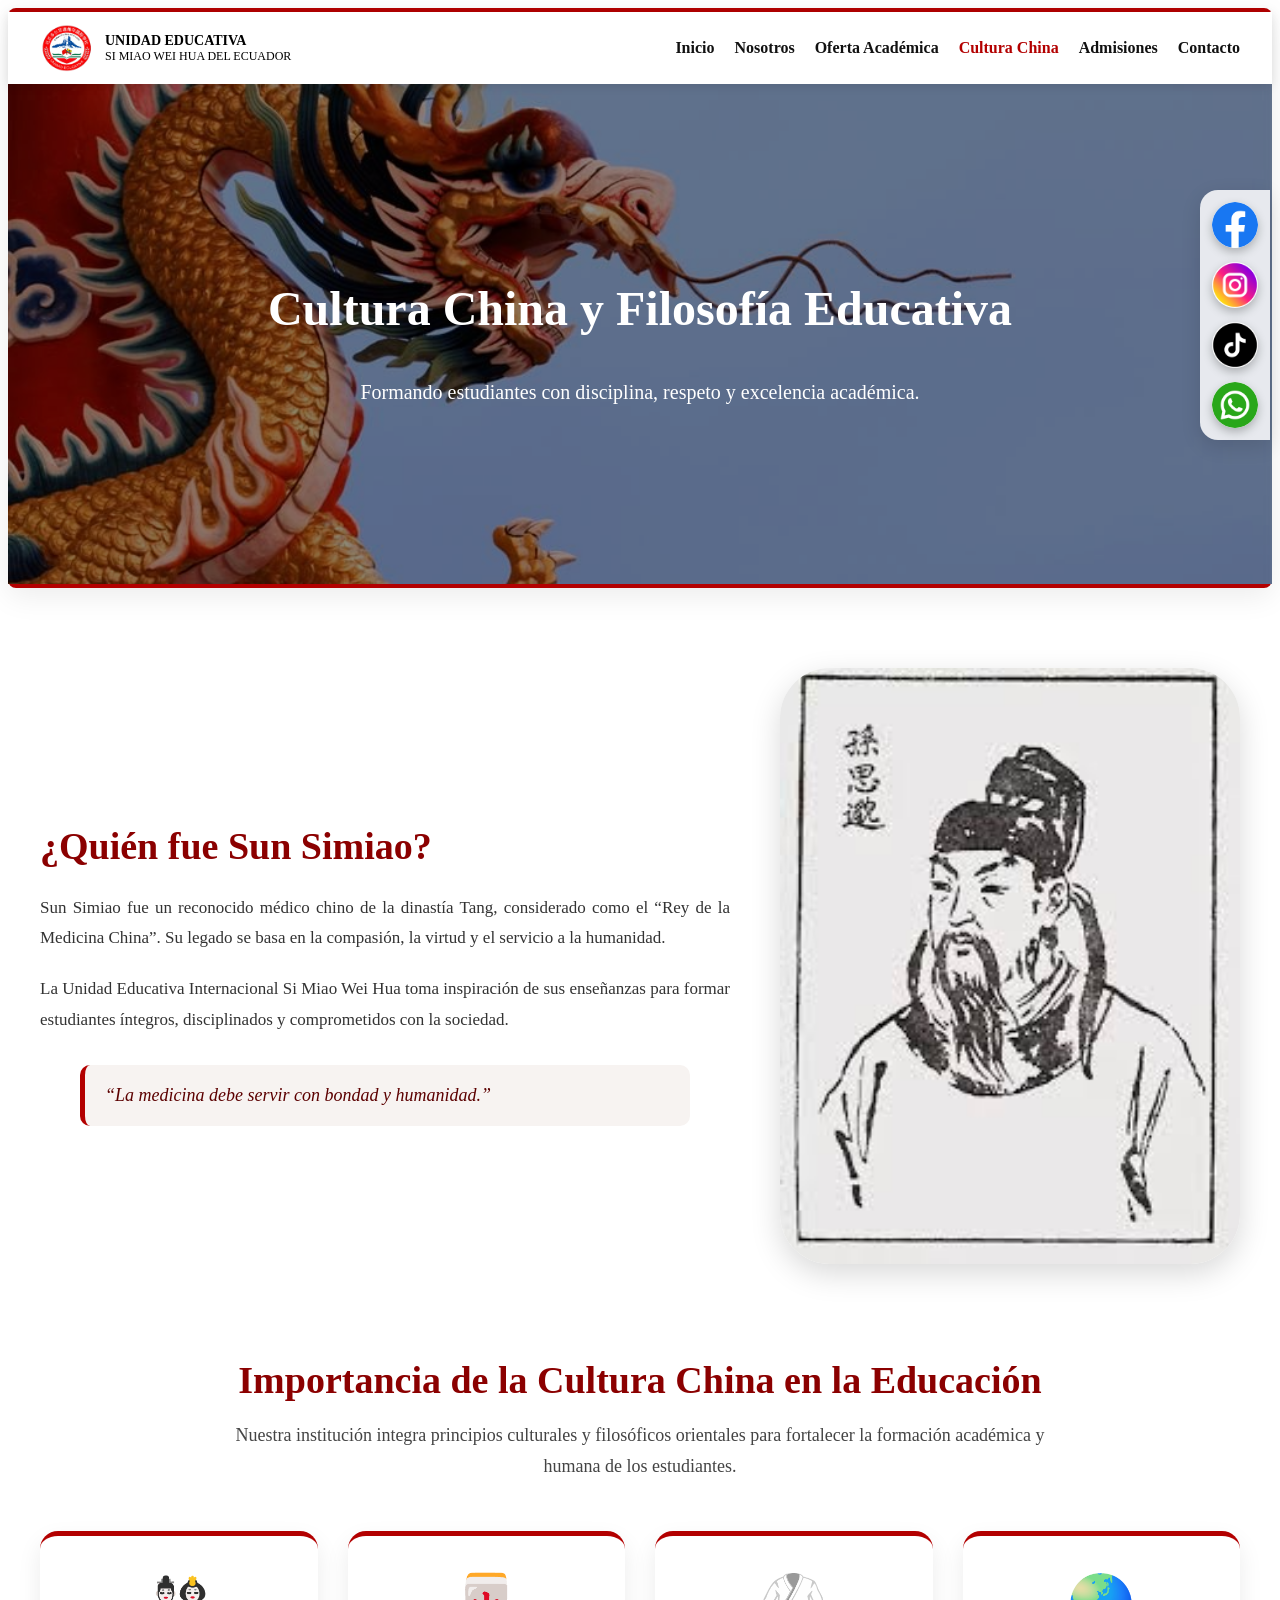
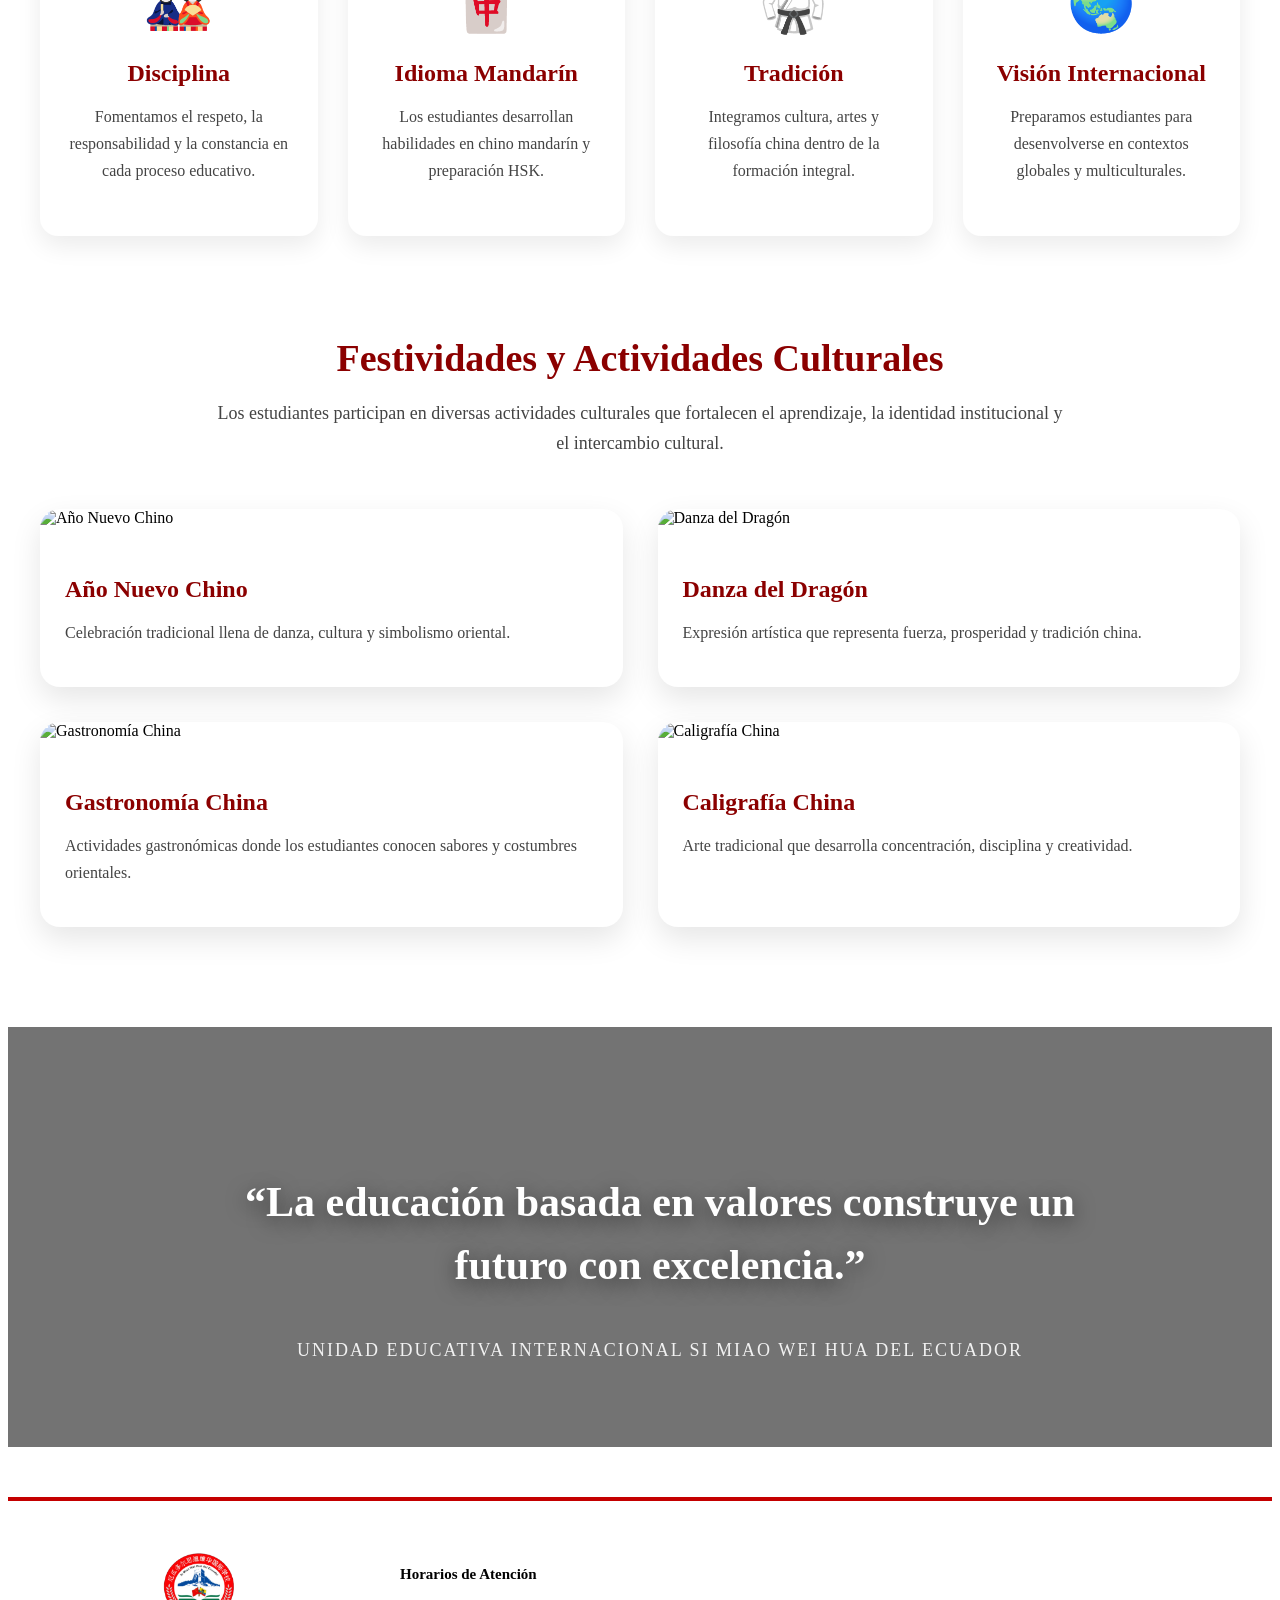
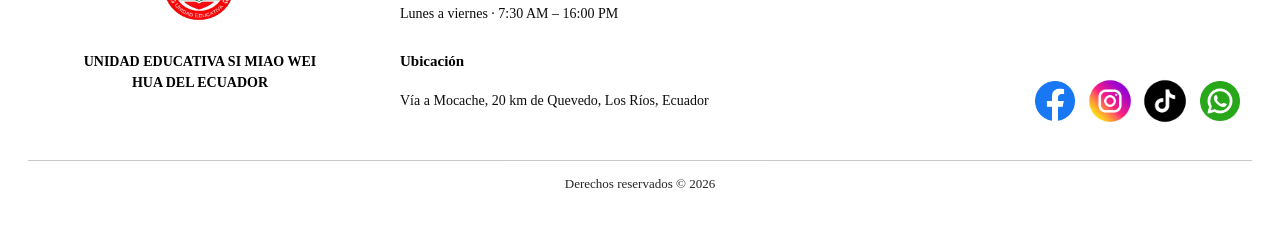
==== culturaChina.html @ 324d9cfc "Process" ====
<!DOCTYPE html>
<html lang="es">

<head>
    <meta charset="UTF-8">
    <meta name="viewport" content="width=device-width, initial-scale=1.0">

    <title>Cultura China | Si Miao Wei Hua</title>

    <!-- CSS -->
    <link rel="stylesheet" href="estilo.css">

    <!-- ICONO -->
    <link rel="icon" href="Imagen/logoSimiao.png" type="image/png">
</head>

<body class="cultura-page">

    <div class="marco-oferta">
 <!-- ================= HEADER ================= -->
    <header class="header">

        <div class="header-container">

            <!-- LOGO -->
            <div class="logotipo">

                <img src="Imagen/logoSimiao.png" alt="Logo">

                <div class="logotxt">
                    <h2>UNIDAD EDUCATIVA</h2>
                    <p>SI MIAO WEI HUA DEL ECUADOR</p>
                </div>

            </div>

            <!-- BOTÓN -->
            <button class="menu-toggle" onclick="toggleMenu()">☰</button>

            <!-- MENÚ -->
            <nav class="menu" id="menu">

                <ul>
                    <li><a href="index.html">Inicio</a></li>
                    <li><a href="nosotros.html">Nosotros</a></li>
                    <li><a href="OfertasAcademicas.html">Oferta Académica</a></li>
                    <li><a href="culturaChina.html" class="active">Cultura China</a></li>
                    <li><a href="Admision.html">Admisiones</a></li>
                    <li><a href="contacto.html">Contacto</a></li>
                </ul>

            </nav>

        </div>

    </header>
<!-- ───────── REDES SOCIALES ───────── -->
<div class="social">

    <a href="https://www.facebook.com/ue.simiaoweihua.1" target="_blank">
        <img src="Boceto/Logos/facebook1.png" alt="Facebook">
    </a>

    <a href="https://www.instagram.com/smwh.ecuador/" target="_blank">
        <img src="Boceto/Logos/instagram1.png" alt="Instagram">
    </a>

    <a href="https://www.tiktok.com/@smwh.ecuador" target="_blank">
        <img src="Boceto/Logos/tiktok1.png" alt="TikTok">
    </a>

   <a href="https://wa.me/593XXXXXXXXX"
           class="whatsapp"
            target="_blank">
            <img src="Boceto/Logos/whatsapp1.png">
        </a>

</div>
<!-- ───────── HERO CULTURA ───────── -->
<section class="hero-cultura">

    <img src="Imagen/culturaChina.jpeg" alt="Cultura China">

    <div class="hero-cultura-text">

        <h1>Cultura China y Filosofía Educativa</h1>

        <p>
            Formando estudiantes con disciplina,
            respeto y excelencia académica.
        </p>

    </div>

</section>
    </div>
    <!-- ───────── SUN SIMIAO ───────── -->
<section class="sun-simiao">

    <!-- TEXTO -->
    <div class="sun-text">

        <h2>¿Quién fue Sun Simiao?</h2>

        <p>
            Sun Simiao fue un reconocido médico chino de la dinastía Tang,
            considerado como el “Rey de la Medicina China”.
            Su legado se basa en la compasión, la virtud y el servicio a la humanidad.
        </p>

        <p>
            La Unidad Educativa Internacional Si Miao Wei Hua
            toma inspiración de sus enseñanzas para formar estudiantes
            íntegros, disciplinados y comprometidos con la sociedad.
        </p>

        <blockquote>
            “La medicina debe servir con bondad y humanidad.”
        </blockquote>

    </div>

    <!-- IMAGEN -->
    <div class="sun-image">
        <img src="Imagen/sin.jpg" alt="Sun Simiao">
    </div>

</section>
<!-- ───────── IMPORTANCIA CULTURAL ───────── -->
<section class="cultura-section">

    <!-- TÍTULO -->
    <div class="cultura-title">

        <h2>Importancia de la Cultura China en la Educación</h2>

        <p>
            Nuestra institución integra principios culturales y filosóficos
            orientales para fortalecer la formación académica y humana
            de los estudiantes.
        </p>

    </div>

    <!-- TARJETAS -->
    <div class="cultura-grid">

        <!-- TARJETA 1 -->
        <div class="cultura-card">

            <div class="icono">🎎</div>

            <h3>Disciplina</h3>

            <p>
                Fomentamos el respeto, la responsabilidad
                y la constancia en cada proceso educativo.
            </p>

        </div>

        <!-- TARJETA 2 -->
        <div class="cultura-card">

            <div class="icono">🀄</div>

            <h3>Idioma Mandarín</h3>

            <p>
                Los estudiantes desarrollan habilidades
                en chino mandarín y preparación HSK.
            </p>

        </div>

        <!-- TARJETA 3 -->
        <div class="cultura-card">

            <div class="icono">🥋</div>

            <h3>Tradición</h3>

            <p>
                Integramos cultura, artes y filosofía china
                dentro de la formación integral.
            </p>

        </div>

        <!-- TARJETA 4 -->
        <div class="cultura-card">

            <div class="icono">🌏</div>

            <h3>Visión Internacional</h3>

            <p>
                Preparamos estudiantes para desenvolverse
                en contextos globales y multiculturales.
            </p>

        </div>

    </div>

</section>

<!-- ───────── FESTIVIDADES CHINAS ───────── -->
<section class="festividades">

    <!-- TÍTULO -->
    <div class="fest-title">

        <h2>Festividades y Actividades Culturales</h2>

        <p>
            Los estudiantes participan en diversas actividades
            culturales que fortalecen el aprendizaje, la identidad
            institucional y el intercambio cultural.
        </p>

    </div>

    <!-- GRID -->
    <div class="fest-grid">

        <!-- TARJETA 1 -->
        <div class="fest-card">

            <img src="Imagen/añoNuevo.jpg" alt="Año Nuevo Chino">

            <div class="fest-info">
                <h3>Año Nuevo Chino</h3>

                <p>
                    Celebración tradicional llena de danza,
                    cultura y simbolismo oriental.
                </p>
            </div>

        </div>

        <!-- TARJETA 2 -->
        <div class="fest-card">

            <img src="Imagen/danzaDragon.jpg" alt="Danza del Dragón">

            <div class="fest-info">
                <h3>Danza del Dragón</h3>

                <p>
                    Expresión artística que representa fuerza,
                    prosperidad y tradición china.
                </p>
            </div>

        </div>

        <!-- TARJETA 3 -->
        <div class="fest-card">

            <img src="Imagen/gastronomiaChina.jpg" alt="Gastronomía China">

            <div class="fest-info">
                <h3>Gastronomía China</h3>

                <p>
                    Actividades gastronómicas donde los estudiantes
                    conocen sabores y costumbres orientales.
                </p>
            </div>

        </div>

        <!-- TARJETA 4 -->
        <div class="fest-card">

            <img src="Imagen/caligrafia.jpg" alt="Caligrafía China">

            <div class="fest-info">
                <h3>Caligrafía China</h3>

                <p>
                    Arte tradicional que desarrolla concentración,
                    disciplina y creatividad.
                </p>
            </div>

        </div>

    </div>

</section>
<!-- ───────── FRASE FINAL ───────── -->
<section class="frase-final">

    <div class="frase-overlay">

        <h2>
            “La educación basada en valores construye un futuro con excelencia.”
        </h2>

        <p>
            Unidad Educativa Internacional Si Miao Wei Hua del Ecuador
        </p>

    </div>

</section>
<script src="js_main.js"></script>

</body>

 <!-- ────────────── FOOTER ────────────── -->
    <footer class="footer">

        <div class="footer-container">

            <div class="footer-logo">
                <img src="Imagen/logoSimiao.png" alt="Logo">
                <p>UNIDAD EDUCATIVA SI MIAO WEI HUA DEL ECUADOR</p>
            </div>

            <div class="footer-info">
                <h4>Horarios de Atención</h4>
                <p>Lunes a viernes · 7:30 AM – 16:00 PM</p>

                <h4>Ubicación</h4>
                <p>Vía a Mocache, 20 km de Quevedo, Los Ríos, Ecuador</p>
            </div>

            <div class="footer-social">
                <a href="https://www.facebook.com/ue.simiaoweihua.1"><img src="Boceto/Logos/facebook1.png"></a>
                <a href="https://www.instagram.com/smwh.ecuador/"><img src="Boceto/Logos/instagram1.png"></a>
                <a href="https://www.tiktok.com/@smwh.ecuador"><img src="Boceto/Logos/tiktok1.png"></a>
                <a href="https://www.facebook.com/ue.simiaoweihua.1"><img src="Boceto/Logos/whatsapp1.png"></a>
           
            </div>

        </div>

        <p class="copy">Derechos reservados © 2026</p>
    </footer>
</html>
---- estilo.css ----
html{
    scroll-behavior: smooth;
}
/* ─────────────────────────────────────────────── PAGINA GENERAL ─────────────────────────────────────────────── */
/* ───────── MARCO GENERAL DE CONTENIDO ───────── */
.marco-oferta {
    max-width: 1280px;
    margin: auto;
    background: #ffffff;
 border-radius: 8px 8px 8px 8px;
    border-top: 4px solid #b30000;
    border-bottom: 4px solid #b30000;

    box-shadow: 0 8px 30px rgba(0,0,0,0.08);
}
@media (max-width: 768px) {
    .marco-oferta {
        max-width: 100%;
        border-radius: 0;
    }
}

/* ───────────────────────── HEADER GENERAL ───────────────────────── */

.header {
  width: 100%;
  background: #ffffff;
  position: sticky;
  top: 0;
  z-index: 1000;
  box-shadow: 0 2px 10px rgba(0,0,0,0.1);
}

.header-container {
  max-width: 1200px;
  margin: auto;
  padding: 12px 20px;

  display: flex;
  align-items: center;
  justify-content: space-between;
}

/* ───────── LOGO ───────── */

.logotipo {
  display: flex;
  align-items: center;
  gap: 10px;
}

.logotipo img {
  width: 55px;
}

.logotxt h2 {
  font-size: 14px;
  margin: 0;
}

.logotxt p {
  font-size: 12px;
  margin: 0;
}

/* ───────── MENÚ DESKTOP ───────── */

.menu ul {
  display: flex;
  gap: 20px;
  list-style: none;
  margin: 0;
  padding: 0;
}

.menu a {
  text-decoration: none;
  color: #111;
  font-weight: 600;
}

.menu a:hover {
  color: #890808;
}

.menu a.active {
  color: #b30000;
}

/* ───────── BOTÓN HAMBURGUESA ───────── */

.menu-toggle {
  display: none;
  font-size: 26px;
  background: none;
  border: none;
  cursor: pointer;
}

/* ───────────────────────── RESPONSIVE HEADER ───────────────────────── */

@media (max-width: 768px) {

  /* Mostrar botón hamburguesa */
  .menu-toggle {
    display: block;
  }

  /* Ocultar menú horizontal */
  .menu {
    position: absolute;
    top: 100%;
    right: 20px;
    background: white;
    width: 220px;
    border-radius: 12px;
    box-shadow: 0 10px 25px rgba(0,0,0,0.15);
    display: none;
    z-index: 2000;
  }

  /* Menú desplegado */
  .menu.active {
    display: block;
  }

  /* Mantener el header como referencia para el menú */
  .header-container {
    position: relative;
  }

  .menu ul {
    flex-direction: column;
  }

  .menu li {
    border-bottom: 1px solid #eee;
  }

  .menu li:last-child {
    border-bottom: none;
  }

  .menu a {
    padding: 14px;
    display: block;
  }

  /* Logo no se sale */
  .logotipo {
    max-width: 80%;
  }
}
/* ───────────────────────────────────────────────
   ICONOS FLOTANTES (REDES SOCIALES)
─────────────────────────────────────────────── */

/* CONTENEDOR PRINCIPAL */
.social {
    position: fixed;
    right: 10px;
    top: 35%;
    transform: translateY(-50%);
    z-index: 999;

    display: flex;
    flex-direction: column;
    gap: 14px;

    padding: 12px;
    background: rgba(255, 255, 255, 0.85);
    border-radius: 18px 0 0 18px;

    box-shadow: 0 6px 20px rgba(0, 0, 0, 0.12);
}

/* BOTÓN CIRCULAR */
.social a {
    width: 46px;
    height: 46px;

    display: flex;
    align-items: center;
    justify-content: center;

    background: #ffffff;
    border-radius: 50%;
    box-shadow: 0 4px 10px rgba(0, 0, 0, 0.25);
}

/* ICONO (IMAGEN) */
.social a img {
    width: 100%;
    height: 100%;
    object-fit: cover;          /* Rellena completamente el círculo */
    border-radius: 50%;
    transition: transform 0.35s ease, filter 0.25s ease;
}

/* EFECTO HOVER (FLOTACIÓN + LUZ) */
.social a:hover img {
    transform: translateY(-5px) scale(1.12);
    filter: brightness(1.12);
}

/* AJUSTE VISUAL PARA ICONOS CON PNG TRANSPARENTE */
.social a:nth-child(2) img, /* Instagram */
.social a:nth-child(3) img  /* TikTok */ {
    scale: 1.08;
}

/* ─────────── RESPONSIVE ─────────── */
@media (max-width: 768px) {

    .social {
        top: auto;
        bottom: 20px;
        right: 5px;
        padding: 10px;
    }

    /* Reducimos el tamaño DEL BOTÓN (no del img) */
    .social a {
        width: 36px;
        height: 36px;
    }
}


/* ───────────────────────── HERO / PORTADA ───────────────────────── */

.hero {
  position: relative;
  width: 100%;
  max-width: 1200px;
  margin: 0 auto;
  border-radius: 16px;
  overflow: hidden;
}

.hero-img {
  width: 100%;
  height: 520px;
  object-fit: cover;
  display: block;
}

/* Capa oscura para mejorar lectura */
.hero::after {
  content: "";
  position: absolute;
  inset: 0;
  background: rgba(0, 0, 0, 0.45);
}

/* Texto encima */
.hero-text {
  position: absolute;
  inset: 0;
  z-index: 2;

  display: flex;
  flex-direction: column;
  justify-content: center;
  align-items: center;
  text-align: center;

  color: white;
  padding: 20px;
}

.hero-text h1 {
  font-size: 40px;
  font-weight: 700;
  max-width: 800px;
  text-shadow: 0 3px 8px rgba(0,0,0,.6);
}

/* Botones */
.hero-buttons {
  margin-top: 30px;
  display: flex;
  gap: 25px;
}

.btn {
  padding: 14px 32px;
  border-radius: 10px;
  font-weight: 700;
  text-decoration: none;
  color: white;
  transition: transform .2s ease, filter .2s ease;
}

.btn.rojo {
  background: #b30000;
}

.btn.amarillo {
  background: #ffb800;
  color: #111;
}

.btn:hover {
  transform: scale(1.06);
  filter: brightness(1.1);
}

/* ───────── HERO RESPONSIVE ───────── */

@media (max-width: 768px) {

  .hero-img {
    height: 380px;
  }

  .hero-text h1 {
    font-size: 26px;
  }

  .hero-buttons {
    flex-direction: column;
    gap: 15px;
  }
}
/* ───────────────────────── SECCIÓN PERFIL / PRESENTACIÓN ───────────────────────── */

.container {
  max-width: 1200px;
  margin: 60px auto;
  padding: 30px;

  display: grid;
  grid-template-columns: 1.2fr 0.8fr;
  gap: 50px;
  align-items: center;

  background: #ffffff;
  border-radius: 16px;
  box-shadow: 0 8px 24px rgba(0,0,0,0.06);
}

/* TEXTO */
.container .text h2 {
  font-size: 32px;
  font-weight: 700;
  margin-bottom: 18px;
  color: #111;
}

.container .text p {
  font-size: 17px;
  line-height: 1.7;
  color: #333;
  text-align: justify;
}

/* IMAGEN */
.img-circle {
  width: 100%;
  max-width: 280px;
  margin: auto;
  border-radius: 16px;
  object-fit: cover;
  box-shadow: 0 6px 18px rgba(0,0,0,0.15);
}

/* ───────── RESPONSIVE ───────── */
@media (max-width: 768px) {

  .container {
    grid-template-columns: 1fr;
    text-align: center;
  }

  .container .text p {
    text-align: left;
  }

  .img-circle {
    margin-top: 25px;
  }
}
/* ───────────────────────── SECCIÓN CERTIFICADOS ───────────────────────── */

.Certificados {
  max-width: 1200px;
  margin: 80px auto;
  padding: 0 30px;
}

.Certificados h2 {
  font-size: 32px;
  font-weight: 700;
  margin-bottom: 50px;
  text-align: center;
  color: #111;
}

/* GRID */
.cert-grid {
  display: grid;
  grid-template-columns: repeat(3, 1fr);
  gap: 40px;
}

/* TARJETAS */
.card {
  background: #ffffff;
  padding: 35px 25px;
  border-radius: 16px;
  text-align: center;

  box-shadow: 0 10px 30px rgba(0,0,0,0.08);
  transition: transform 0.3s ease, box-shadow 0.3s ease;
}

.card:hover {
  transform: translateY(-8px);
  box-shadow: 0 18px 40px rgba(0,0,0,0.15);
}

/* ICONO */
.card img {
  width: 75px;
  margin-bottom: 20px;
}

/* TEXTO */
.card p {
  font-size: 16px;
  font-weight: 600;
  color: #333;
}

/* ───────── RESPONSIVE ───────── */

@media (max-width: 900px) {
  .cert-grid {
    grid-template-columns: repeat(2, 1fr);
  }
}

@media (max-width: 520px) {
  .cert-grid {
    grid-template-columns: 1fr;
  }
}
/* ────────────── OFERTAS ACADÉMICAS (CARRUSEL) ────────────── */

/* CONTENEDOR GENERAL */
.containerO {
  max-width: 1200px;
  margin: 60px auto;
  text-align: center;
  overflow: hidden;
}

/* VENTANA DEL CARRUSEL */
.carousel-container {
  overflow: hidden;
  position: relative;
}

/* PISTA */
.ofertas {
  display: flex;
  gap: 30px;
  transition: transform 0.6s ease;
  will-change: transform;
}

/* TARJETAS */
.oferta-card {
  min-width: 280px;
  background: white;
  border-radius: 15px;
  overflow: hidden;
  box-shadow: 0 6px 15px rgba(0,0,0,.15);
  transform: scale(0.85);
  opacity: 0.5;
  transition: all 0.5s ease;
  cursor: pointer;
}

/* TARJETA ACTIVA (CENTRO) */
.oferta-card.active {
  transform: scale(1);
  opacity: 1;
}

/* IMAGEN */
.oferta-card img {
  width: 100%;
  height: 200px;
  object-fit: cover;
}

/* TEXTO */
.oferta-card h3 {
  padding: 15px;
  font-size: 18px;
}

/* DOTS */
.dots {
  margin-top: 20px;
}

.dots span {
  display: inline-block;
  width: 10px;
  height: 10px;
  margin: 0 6px;
  background: #ccc;
  border-radius: 50%;
  cursor: pointer;
}

.dots span.active {
  background: #8B0000;
}

/* SWIPE */
.ofertas {
  touch-action: pan-y;
  cursor: grab;
}
/* ───────── RESPONSIVE ───────── */
@media (max-width: 768px) {
  .oferta-card {
    min-width: 80%;
  }
}

/* ───────────────────────────────────────────────
   SECCIÓN: CULTURA CHINA
─────────────────────────────────────────────── */

.texto-imagen {
  align-items: center;
}

/* Título */
.texto-imagen .text h2 {
  font-size: 30px;
  font-weight: 700;
  margin-bottom: 15px;
}

/* Texto */
.texto-imagen .text p {
  font-size: 17px;
  line-height: 1.6;
  color: #333;
}

/* Imagen */
.img-square {
  width: 420px;
  max-width: 100%;
  border-radius: 12px;
  object-fit: cover;
  box-shadow: 0 6px 16px rgba(0,0,0,0.15);
}

/* ───────────────────────────────────────────────
   FOOTER
─────────────────────────────────────────────── */
.footer {
  background: #d3d1d1;
  color: #000;
  padding: 50px 20px 20px;
  margin-top: 60px;
}

/* CONTENEDOR PRINCIPAL */
.footer-container {
  max-width: 1200px;
  margin: auto;

  display: grid;
  grid-template-columns: 1fr 1.5fr 1fr;
  gap: 40px;
  align-items: stretch;
}

/* ─────────── LOGO + NOMBRE ─────────── */
.footer-logo {
  display: flex;
  flex-direction: column;
  align-items: center;
  text-align: center;
}

.footer-logo img {
  width: 80px;
  max-width: 100%;
  margin-bottom: 15px;
}

.footer-logo p {
  font-size: 14px;
  line-height: 1.5;
  font-weight: 600;
  max-width: 260px;
}

/* ─────────── INFO ─────────── */
.footer-info {
  display: flex;
  flex-direction: column;
  justify-content: center;
}

.footer-info h4 {
  font-size: 15px;
  margin-bottom: 6px;
  margin-top: 15px;
  font-weight: 600;
}

.footer-info p {
  font-size: 14px;
  line-height: 1.5;
  opacity: 0.95;
}

/* ─────────── REDES SOCIALES ─────────── */
/* CONTENEDOR */
.footer-social {
  display: flex;
  justify-content: flex-end;
  align-items: flex-end;
  gap: 15px;
}

/* ICONOS BASE */
.footer-social img {
  width: 40px;
  height: 40px;
  object-fit: contain;
  cursor: pointer;
  transition: transform 0.3s ease;
}

/* AJUSTE VISUAL SOLO PARA ICONOS PEQUEÑOS */
.footer-social a:nth-child(2) img,
.footer-social a:nth-child(3) img {
  scale: 1.18;
}

/* Hover */

.footer-social img:hover {
  transform: scale(1.28);
}

/* ─────────── COPYRIGHT ─────────── */
.copy {
  text-align: center;
  margin-top: 35px;
  font-size: 13px;
  opacity: 0.85;
  border-top: 1px solid #00000040;
  padding-top: 15px;
}

/* ─────────── RESPONSIVE ─────────── */
@media (max-width: 768px) {

  .footer-container {
    grid-template-columns: 1fr;
    text-align: center;
    gap: 30px;
  }

  .footer-info {
    align-items: center;
  }

  .footer-social {
    justify-content: center;
    align-items: center;
    margin-top: 10px;
  }

  .footer-logo p {
    max-width: 100%;
  }
}
/* ─────────────────────────────────────────────────────────────────────────────────── 
   PÁGINA NOSOTROS – TÍTULO PRINCIPAL
───────────────────────────────────────────────────────────────────────────────────  */
body.nosotros .titulo {
  text-align: center;
  padding: 40px 20px 25px;
  
}

body.nosotros .titulo h1 {
  font-size: 36px;
  font-weight: 700;
  color: #000000;
  margin-bottom: 10px;
}

body.nosotros .titulo p {
  font-size: 16px;
  color: #6b7280;
}

/* ───────────────────────────────────────────────
   SECCIÓN ¿QUIÉNES SOMOS?
─────────────────────────────────────────────── */
.infoconocenos {
  max-width: 1100px;
  margin: 0 auto 60px;
  padding: 0 20px;
  margin-bottom: 35px;

}

.section-conoce {
  background: #f9fafb;
  border-left: 5px solid #b91c1c;
  padding: 30px;
  border-radius: 8px;
}

.section-conoce h2 {
  margin-bottom: 15px;
  color: #b91c1c;
}

.section-conoce p {
  color: #000000;
  line-height: 1.7;
}
/* ───────────────────────────────────────────────
   HISTORIA DEL COLEGIO
─────────────────────────────────────────────── */
.historia {
  max-width: 1100px;
  margin: 0 auto 70px;
  padding: 0 20px;
}

.historia-container {
  background: #ffffff;
  border-left: 5px solid #b91c1c;
  padding: 35px;
  border-radius: 10px;
}

.historia-container h2 {
  color: #b91c1c;
  margin-bottom: 20px;
  font-size: 26px;
}

.historia-container p {
  color: #000000;
  line-height: 1.7;
  margin-bottom: 15px;
}

/* ───────────────────────────────────────────────
   PERFIL / MENSAJE (REUTILIZA .container)
─────────────────────────────────────────────── */
/* .container ya existe en index y está bien */
/* Solo afinamos detalles visuales */

body.nosotros .container {
  margin-bottom: 40px;
}

body.nosotros .container .text h2 {
  color: #000000;
  margin-bottom: 15px;
}

body.nosotros .container .text p {
  color: #000000;
  line-height: 1.7;
}

/* Imagen circular */
body.nosotros .img-circle {
  width: 100%;
  max-width: 280px;
  border-radius: 50%;
  border: 4px solid #b91c1c;
  justify-self: center;
}

/* ───────────────────────────────────────────────
   MISIÓN Y VISIÓN
─────────────────────────────────────────────── */
.present-conoc {
  max-width: 1100px;
  margin: 0 auto 70px;
  margin-bottom: 40px;
  padding: 0 20px;

  display: grid;
  grid-template-columns: 1fr 1fr;
  gap: 40px;
  align-items: center;
}

/* Imagen */
.img-col img {
  width: 100%;
  border-radius: 12px;
}

/* Contenedor textos */
.section-valores {
  display: grid;
  gap: 25px;
}

/* Tarjetas */
.mision-vision {
  background: #ffffff;
  border: 1px solid #e5e7eb;
  padding: 25px;
  border-radius: 10px;
}

.mision-vision h2 {
  color: #b91c1c;
  margin-bottom: 10px;
}

.mision-vision p {
  color: #000000;
  line-height: 1.6;
}
/* ───────────────────────────────────────────────
   VALORES INSTITUCIONALES
─────────────────────────────────────────────── */
.valores {
  background: #f9fafb;
  padding: 50px 20px;

}

.valores-container {
  max-width: 1100px;
  margin: 0 auto;
}

.valores-titulo {
  text-align: center;
  margin-bottom: 30px;
   
}

.valores-titulo h2 {
  font-size: 30px;
  color: #000000;
  margin-bottom: 10px;
}

.valores-titulo p {
  color: #6b7280;
  font-size: 16px;
}

/* Grid de valores */
.valores-grid {
  display: grid;
  grid-template-columns: repeat(4, 1fr);
  gap: 25px;
}

/* Tarjeta */
.valor-card {
  background: #ffffff;
  border: 1px solid #e5e7eb;
  padding: 30px 25px;
  border-radius: 12px;
  text-align: center;
  transition: transform 0.3s ease, box-shadow 0.3s ease;
}

.valor-card h3 {
  color: #b91c1c;
  margin-bottom: 12px;
  font-size: 20px;
}

.valor-card p {
  color: #000000;
  line-height: 1.6;
  font-size: 15px;
}

/* Hover sutil */
.valor-card:hover {
  transform: translateY(-6px);
  box-shadow: 0 10px 20px rgba(0,0,0,0.08);
}
/* ───────────────────────────────────────────────
   GALERÍA DE INSTALACIONES
─────────────────────────────────────────────── */
.galeria {
  background: #ffffff;
  padding: 50px 20px;
}


.galeria-container {
  max-width: 1100px;
  margin: 0 auto;
}

.galeria-titulo {
  text-align: center;
  margin-bottom: 45px;
}

.galeria-titulo h2 {
  font-size: 30px;
  color: #000000;
  margin-bottom: 10px;
}

.galeria-titulo p {
  color: #6b7280;
  font-size: 16px;
}

/* Grid de imágenes */
.galeria-grid {
  display: grid;
  grid-template-columns: repeat(3, 1fr);
  gap: 20px;
}

/* Imagen */
.galeria-item {
  overflow: hidden;
  border-radius: 14px;
}

.galeria-item img {
  width: 100%;
  height: 100%;
  object-fit: cover;
  transition: transform 0.4s ease;
}

/* Hover elegante */
.galeria-item:hover img {
  transform: scale(1.08);
}
/* ───────── AJUSTE GLOBAL DE ESPACIADO ENTRE SECCIONES ───────── */







.valores-titulo,
.galeria-titulo {
  margin-bottom: 30px;
}


/* ───────────────────────────────────────────────
   RESPONSIVE – NOSOTROS
─────────────────────────────────────────────── */
@media (max-width: 768px) {

  .valores-grid {
    grid-template-columns: 1fr 1fr;
  }

}

@media (max-width: 480px) {

  .valores-grid {
    grid-template-columns: 1fr;
  }

  .valores-titulo h2 {
    font-size: 24px;
  }

}

@media (max-width: 768px) {

  body.nosotros .titulo h1 {
    font-size: 28px;
  }

  .present-conoc {
    grid-template-columns: 1fr;
    text-align: center;
  }

  .section-valores {
    text-align: left;
  }

  body.nosotros .img-circle {
    margin-top: 25px;
  }
  .historia-container {
  padding: 25px;
}

.historia-container h2 {
  font-size: 22px;
}

}
@media (max-width: 768px) {

  .galeria-grid {
    grid-template-columns: 1fr 1fr;
  }

}

@media (max-width: 480px) {

  .galeria-grid {
    grid-template-columns: 1fr;
  }

  .galeria-titulo h2 {
    font-size: 24px;
  }

}

/* ───────────────────────────────────────────────
   PÁGINA OFERTAS ACADÉMICAS
─────────────────────────────────────────────── */

/* Fondo general */
body.pagina-ofertas {
  background: #f7f3f1;
}

/* CONTENEDOR PRINCIPAL */
.container2 {
  max-width: 1200px;
  margin: auto;
  padding: 10px 10px 50px;
}

/* ENCABEZADO */

.page-header {
  text-align: center;
  margin-bottom: 20px;
}
.page-header h1 {
  font-size: 42px;
  color: #b10a0a;
  margin-bottom: 12px;
}

.page-header p {
  max-width: 700px;
  margin: auto;
  font-size: 17px;
  color: #555;
  line-height: 1.6;
}

/* SECCIONES */

.oferta-seccion {
  margin-bottom: 35px;
}

.oferta-seccion h2 {
  text-align: center;
  font-size: 34px;
  margin-bottom: 18px;
  color: #111;
}
/* ─────────────────────────
   SLIDER NIVELES EDUCATIVOS
───────────────────────── */

.slider-niveles {
  position: relative;
  width: 100%;
  height: 420px;
  border-radius: 22px;
  overflow: hidden;
  box-shadow: 0 12px 30px rgba(0,0,0,0.12);
}

.slider-imagen {
  width: 100%;
  height: 100%;
  position: relative;
}

.slider-imagen img {
  width: 100%;
  height: 100%;
  object-fit: cover;
  object-position: center top;
}

.slider-texto {
  position: absolute;
  bottom: 30px;
  left: 30px;

  background: rgba(0,0,0,.55);
  color: #fff;

  padding: 18px 26px;
  border-radius: 14px;
}

.slider-texto h3 {
  font-size: 28px;
  margin: 0;
}

/* BOTONES */
.slider-btn {
  position: absolute;
  top: 50%;
  transform: translateY(-50%);

  width: 55px;
  height: 55px;

  border: none;
  border-radius: 50%;

  background: rgba(255,255,255,.9);
  color: #8B0000;

  font-size: 28px;
  cursor: pointer;

  z-index: 10;
  transition: 0.3s ease;
}

.slider-btn:hover {
  background: #8B0000;
  color: white;
}

.slider-btn.left {
  left: 20px;
}

.slider-btn.right {
  right: 20px;
}

/* ─────────────────────────
   GRID DE TARJETAS
───────────────────────── */

.info-grid {
  display: grid;
  grid-template-columns: repeat(auto-fit, minmax(240px, 1fr));
  gap: 25px;

  max-width: 1000px;
  margin: auto;
}

/* TARJETAS */
.info-card {
  background: #ffffff;

  padding: 22px 24px;

  border-left: 5px solid #8B0000;
  border-radius: 14px;

  box-shadow: 0 10px 25px rgba(0,0,0,.08);

  transition: transform .3s ease,
              box-shadow .3s ease;

  font-size: 17px;
  font-weight: 600;
  color: #8B0000;

  display: flex;
  align-items: center;
  gap: 14px;
}

.info-card:hover {
  transform: translateY(-6px);
  box-shadow: 0 16px 35px rgba(0,0,0,.12);
}

/* ICONOS */
.info-card span {
  font-size: 30px;
}

/* TEXTO PEQUEÑO */
.info-card small {
  display: block;
  margin-top: 5px;

  font-size: 13px;
  color: #555;
  font-weight: 500;
}

/* ─────────────────────────
   OPORTUNIDADES INTERNACIONALES
───────────────────────── */

.internacional {
  background: #faf7f6;

  padding: 60px 35px;

  border-top: 5px solid #8B0000;
  border-bottom: 5px solid #8B0000;

  border-radius: 24px;
}

.internacional h2 {
  color: #8B0000;
}

/* GRID */
.internacional-grid {
  display: grid;
  grid-template-columns: repeat(auto-fit, minmax(320px, 1fr));
  gap: 30px;
}

/* TARJETAS */
.internacional-card {
  background: white;

  padding: 35px;

  border-radius: 18px;

  box-shadow: 0 14px 30px rgba(0,0,0,.10);

  border-left: 5px solid #8B0000;

  transition: transform .3s ease;
}

.internacional-card:hover {
  transform: translateY(-6px);
}

.internacional-card h3 {
  color: #8B0000;
  margin-bottom: 15px;
  font-size: 22px;
}

.internacional-card p {
  color: #333;
  line-height: 1.7;
}

/* ─────────────────────────
   HORARIOS
───────────────────────── */

.horarios-seccion {
  margin-top: 80px;
}

.horarios-card {
  max-width: 850px;
  margin: auto;

  background: white;

  border-radius: 20px;
  overflow: hidden;

  box-shadow: 0 16px 35px rgba(0,0,0,.12);
}

/* HEADER */
.horarios-header {
  background: linear-gradient(90deg, #8B0000, #b31212);

  color: white;

  padding: 25px 35px;

  display: flex;
  align-items: center;
  gap: 15px;
}

.horarios-header .icono {
  font-size: 28px;
}

.horarios-header h3 {
  margin: 0;
  font-size: 24px;
}

/* CONTENIDO */
.horarios-content {
  padding: 35px;
}

/* FILA */
.horarios-content .fila {
  display: flex;
  justify-content: space-between;
  gap: 20px;

  padding-bottom: 20px;
  margin-bottom: 25px;

  border-bottom: 1px solid #e5e5e5;
}

/* BLOQUES */
.bloque {
  margin-bottom: 24px;
}

.bloque h4 {
  color: #8B0000;
  margin-bottom: 10px;
}

.bloque p {
  margin: 5px 0;
  color: #333;
}

/* NOTA */
.nota {
  margin-top: 25px;

  background: #f7f3f1;

  border-left: 4px solid #8B0000;

  padding: 18px 20px;

  border-radius: 10px;

  color: #5a0000;
  line-height: 1.6;
}

/* ─────────────────────────
   RESPONSIVE
───────────────────────── */

@media (max-width: 768px) {

  .page-header h1 {
    font-size: 32px;
  }

  .oferta-seccion h2 {
    font-size: 28px;
  }

  .slider-niveles {
    height: 300px;
  }

  .slider-texto {
    left: 15px;
    right: 15px;
    bottom: 15px;
    padding: 14px 18px;
  }

  .slider-texto h3 {
    font-size: 20px;
  }

  .slider-btn {
    width: 42px;
    height: 42px;
    font-size: 22px;
  }

  .horarios-content .fila {
    flex-direction: column;
  }

}

@media (max-width: 480px) {

  .container2 {
    padding: 40px 18px;
  }

  .info-grid {
    grid-template-columns: 1fr;
  }

  .internacional {
    padding: 40px 20px;
  }

  .internacional-card {
    padding: 25px;
  }

  .horarios-header {
    padding: 20px;
  }

  .horarios-content {
    padding: 25px 20px;
  }

}

/* =========================================================
   PÁGINA CULTURA CHINA
========================================================= */

/* HERO */

.hero-cultura {
    position: relative;
    width: 100%;
    height: 500px;
    overflow: hidden;
}

.hero-cultura img {
    width: 100%;
    height: 100%;
    object-fit: cover;
}

/* OSCURECER IMAGEN */

.hero-cultura::after {
    content: "";
    position: absolute;
    inset: 0;
    background: rgba(0,0,0,0.45);
}

/* TEXO */

.hero-cultura-text {
    position: absolute;
    inset: 0;
    z-index: 2;

    display: flex;
    flex-direction: column;
    justify-content: center;
    align-items: center;

    text-align: center;
    color: white;

    padding: 20px;
}

.hero-cultura-text h1 {
    font-size: 48px;
    margin-bottom: 20px;
}

.hero-cultura-text p {
    font-size: 20px;
    max-width: 700px;
    line-height: 1.6;
}

/* =========================================================
   SUN SIMIAO
========================================================= */

.sun-simiao {
    max-width: 1200px;
    margin: 80px auto;

    padding: 0 30px;

    display: grid;
    grid-template-columns: 1.2fr 0.8fr;

    gap: 50px;
    align-items: center;
}

/* TEXTO */

.sun-text h2 {
    font-size: 38px;
    color: #8B0000;
    margin-bottom: 25px;
}

.sun-text p {
    font-size: 17px;
    line-height: 1.8;
    color: #333;

    margin-bottom: 20px;

    text-align: justify;
}

/* FRASE */

.sun-text blockquote {
    margin-top: 30px;

    padding: 20px;

    border-left: 5px solid #b30000;

    background: #f7f3f1;

    font-size: 18px;
    font-style: italic;

    color: #5c0000;

    border-radius: 10px;
}

/* IMAGEN */

.sun-image img {
    width: 100%;

    border-radius: 50px;

    object-fit: cover;

    box-shadow: 0 10px 30px rgba(0,0,0,0.15);

    transition: transform 0.4s ease;
}

/* EFECTO */

.sun-image img:hover {
    transform: scale(1.03);
}

/* =========================================================
   RESPONSIVE
========================================================= */

@media (max-width: 768px) {

    .sun-simiao {
        grid-template-columns: 1fr;
        text-align: center;
    }

    .sun-text p {
        text-align: left;
    }

    .sun-text h2 {
        font-size: 30px;
    }

}

/* =========================================================
   IMPORTANCIA CULTURAL
========================================================= */

.cultura-section {
    max-width: 1200px;
    margin: 90px auto;

    padding: 0 30px;
}

/* TÍTULO */

.cultura-title {
    text-align: center;
    margin-bottom: 50px;
}

.cultura-title h2 {
    font-size: 38px;
    color: #8B0000;

    margin-bottom: 18px;
}

.cultura-title p {
    max-width: 850px;
    margin: auto;

    font-size: 18px;
    line-height: 1.7;

    color: #444;
}

/* GRID */

.cultura-grid {
    display: grid;

    grid-template-columns: repeat(4, 1fr);

    gap: 30px;
}

/* TARJETAS */

.cultura-card {
    background: white;

    padding: 35px 25px;

    border-radius: 18px;

    text-align: center;

    box-shadow: 0 10px 25px rgba(0,0,0,0.08);

    transition: all 0.35s ease;

    border-top: 5px solid #b30000;
}

/* HOVER */

.cultura-card:hover {
    transform: translateY(-10px);

    box-shadow: 0 20px 40px rgba(0,0,0,0.15);
}

/* ICONOS */

.cultura-card .icono {
    font-size: 55px;
    margin-bottom: 20px;
}

/* TITULO */

.cultura-card h3 {
    font-size: 24px;
    color: #8B0000;

    margin-bottom: 15px;
}

/* TEXTO */

.cultura-card p {
    font-size: 16px;
    line-height: 1.7;

    color: #444;
}
/* =========================================================
   RESPONSIVE CULTURA GRID
========================================================= */

@media (max-width: 992px) {

    .cultura-grid {
        grid-template-columns: repeat(2, 1fr);
    }

}

@media (max-width: 768px) {

    .cultura-title h2 {
        font-size: 30px;
    }

    .cultura-title p {
        font-size: 16px;
    }

}

@media (max-width: 520px) {

    .cultura-grid {
        grid-template-columns: 1fr;
    }

}

/* =========================================================
   FESTIVIDADES CHINAS
========================================================= */

.festividades {
    max-width: 1200px;
    margin: 100px auto;

    padding: 0 30px;
}

/* TÍTULO */

.fest-title {
    text-align: center;
    margin-bottom: 50px;
}

.fest-title h2 {
    font-size: 38px;
    color: #8B0000;

    margin-bottom: 18px;
}

.fest-title p {
    max-width: 850px;
    margin: auto;

    font-size: 18px;
    line-height: 1.7;

    color: #444;
}

/* GRID */

.fest-grid {
    display: grid;

    grid-template-columns: repeat(2, 1fr);

    gap: 35px;
}

/* TARJETAS */

.fest-card {
    background: white;

    border-radius: 20px;

    overflow: hidden;

    box-shadow: 0 12px 30px rgba(0,0,0,0.10);

    transition: all 0.4s ease;
}

/* HOVER */

.fest-card:hover {
    transform: translateY(-10px);

    box-shadow: 0 20px 40px rgba(0,0,0,0.15);
}

/* IMAGEN */

.fest-card img {
    width: 100%;
    height: 280px;

    object-fit: cover;

    transition: transform 0.5s ease;
}

/* ZOOM */

.fest-card:hover img {
    transform: scale(1.06);
}

/* INFORMACIÓN */

.fest-info {
    padding: 25px;
}

.fest-info h3 {
    font-size: 24px;
    color: #8B0000;

    margin-bottom: 12px;
}

.fest-info p {
    color: #444;

    line-height: 1.7;
}

/* =========================================================
   RESPONSIVE FESTIVIDADES
========================================================= */

@media (max-width: 768px) {

    .fest-grid {
        grid-template-columns: 1fr;
    }

    .fest-title h2 {
        font-size: 30px;
    }

    .fest-title p {
        font-size: 16px;
    }

    .fest-card img {
        height: 230px;
    }

}

/* =========================================================
   FRASE FINAL
========================================================= */

.frase-final {
    position: relative;

    width: 100%;
    height: 420px;

    margin-top: 100px;

    background-image: url("../Imagen/cultura-final.jpg");

    background-size: cover;
    background-position: center;

    overflow: hidden;
}

/* OSCURECER FONDO */

.frase-final::after {
    content: "";

    position: absolute;
    inset: 0;

    background: rgba(0,0,0,0.55);
}

/* CONTENIDO */

.frase-overlay {
    position: relative;
    z-index: 2;

    width: 100%;
    height: 100%;

    display: flex;
    flex-direction: column;

    justify-content: center;
    align-items: center;

    text-align: center;

    padding: 20px;

    color: white;
}

/* FRASE */

.frase-overlay h2 {
    max-width: 950px;

    font-size: 42px;
    line-height: 1.5;

    margin-bottom: 25px;

    font-weight: 700;

    text-shadow: 0 5px 20px rgba(0,0,0,0.5);
}

/* TEXTO */

.frase-overlay p {
    font-size: 18px;

    letter-spacing: 2px;

    text-transform: uppercase;

    opacity: 0.9;
}
/* =========================================================
   RESPONSIVE FRASE FINAL
========================================================= */

@media (max-width: 768px) {

    .frase-final {
        height: 320px;
    }

    .frase-overlay h2 {
        font-size: 28px;
    }

    .frase-overlay p {
        font-size: 14px;
    }

}

/* =========================
   FOOTER
========================= */

.footer{
    background: white;
    border-top: 4px solid #c40000;
    margin-top: 50px;
}

.footer-contenedor{
    width: 90%;
    max-width: 1200px;
    margin: auto;

    padding: 50px 0;

    display: grid;
    grid-template-columns: repeat(auto-fit, minmax(250px, 1fr));

    gap: 40px;
}

.footer-box h2{
    color: #c40000;
    margin-bottom: 15px;
}

.footer-box h3{
    color: #111;
    margin-bottom: 15px;
}

.footer-box p{
    color: #555;
    line-height: 1.8;
}

.footer-box a{
    display: block;
    text-decoration: none;
    color: #555;

    margin-bottom: 10px;

    transition: 0.3s;
}

.footer-box a:hover{
    color: #c40000;
    padding-left: 5px;
}

.footer-copy{
    background: #c40000;
    color: white;

    text-align: center;

    padding: 15px;
}














/*diseñooooo de adminision*/
/* ───────────────────────────────────────────────
   PÁGINA ADMISIONES
─────────────────────────────────────────────── */

/* FONDO GENERAL */
body.admisiones-body{
    background: #f5f5f5;
}

/* MARCO */
.marco-admisiones{
    max-width: 1280px;
    margin: auto;
    background: white;

    border-top: 4px solid #b30000;
    border-bottom: 4px solid #b30000;

    box-shadow: 0 8px 30px rgba(0,0,0,.08);
}

/* ─────────────────────────
   HERO ADMISIONES
───────────────────────── */

.hero-admisiones{
    position: relative;
    width: 100%;
    height: 500px;
    overflow: hidden;
}

.hero-admisiones img{
    width: 100%;
    height: 100%;
    object-fit: cover;
}

/* OSCURECER */

.hero-admisiones .overlay{
    position: absolute;
    inset: 0;
    background: rgba(0,0,0,.55);
}

/* TEXTO */

.hero-admisiones .hero-text{
    position: absolute;
    inset: 0;

    display: flex;
    flex-direction: column;

    justify-content: center;
    align-items: center;

    text-align: center;

    color: white;

    z-index: 2;

    padding: 20px;
}

.hero-admisiones .hero-text h1{
    font-size: 52px;
    margin-bottom: 20px;
}

.hero-admisiones .hero-text p{
    max-width: 700px;

    font-size: 20px;
    line-height: 1.7;
}

/* ─────────────────────────
   INFORMACIÓN ADMISIONES
───────────────────────── */

.info-admisiones{
    max-width: 1200px;
    margin: 80px auto;

    padding: 0 30px;
}

.info-admisiones h2{
    text-align: center;

    font-size: 38px;
    color: #8B0000;

    margin-bottom: 50px;
}

/* GRID */

.pasos-container{
    display: grid;

    grid-template-columns: repeat(4,1fr);

    gap: 30px;
}

/* TARJETAS */

.paso-card{
    background: white;

    padding: 35px 25px;

    border-radius: 18px;

    text-align: center;

    box-shadow: 0 10px 25px rgba(0,0,0,.08);

    transition: .3s ease;
}

.paso-card:hover{
    transform: translateY(-8px);
}

/* NÚMERO */

.paso-card h3{
    width: 70px;
    height: 70px;

    margin: auto auto 20px;

    border-radius: 50%;

    background: #b30000;
    color: white;

    display: flex;
    align-items: center;
    justify-content: center;

    font-size: 30px;
}

/* TEXTO */

.paso-card p{
    color: #444;
    line-height: 1.6;
}

/* ─────────────────────────
   DOCUMENTOS
───────────────────────── */

.documentos{
    background: #faf7f7;

    padding: 80px 30px;
}

.documentos h2{
    text-align: center;

    font-size: 38px;
    color: #8B0000;

    margin-bottom: 50px;
}

/* GRID */

.documentos-grid{
    max-width: 1100px;
    margin: auto;

    display: grid;

    grid-template-columns: repeat(4,1fr);

    gap: 30px;
}

/* TARJETAS */

.doc-card{
    background: white;

    padding: 30px 20px;

    border-radius: 18px;

    text-align: center;

    box-shadow: 0 10px 25px rgba(0,0,0,.08);

    transition: .3s ease;
}

.doc-card:hover{
    transform: translateY(-8px);
}

/* ICONOS */

.doc-card img{
    width: 70px;
    margin-bottom: 20px;
}

/* TEXTO */

.doc-card p{
    color: #444;
    line-height: 1.6;
}

/* ─────────────────────────
   RESPONSIVE
───────────────────────── */

@media(max-width: 992px){

    .pasos-container{
        grid-template-columns: repeat(2,1fr);
    }

    .documentos-grid{
        grid-template-columns: repeat(2,1fr);
    }

}

@media(max-width: 768px){

    .hero-admisiones{
        height: 380px;
    }

    .hero-admisiones .hero-text h1{
        font-size: 34px;
    }

    .hero-admisiones .hero-text p{
        font-size: 16px;
    }

    .info-admisiones h2,
    .documentos h2{
        font-size: 30px;
    }

}

@media(max-width: 520px){

    .pasos-container{
        grid-template-columns: 1fr;
    }

    .documentos-grid{
        grid-template-columns: 1fr;
    }

}

/* ─────────────────────────
   FORMULARIO ADMISIONES
───────────────────────── */

.formulario-admision{
    padding: 90px 30px;
    background: white;
}

/* CONTENEDOR */

.formulario-container{
    max-width: 1200px;
    margin: auto;

    display: grid;
    grid-template-columns: 1fr 1.2fr;

    gap: 50px;

    align-items: center;
}

/* INFORMACIÓN */

.form-info h2{
    font-size: 42px;
    color: #8B0000;

    margin-bottom: 20px;
}

.form-info p{
    font-size: 17px;
    line-height: 1.8;

    color: #444;

    margin-bottom: 30px;
}

.form-info img{
    width: 180px;
}

/* FORMULARIO */

.form-admision{
    background: #faf7f7;

    padding: 40px;

    border-radius: 22px;

    box-shadow: 0 12px 30px rgba(0,0,0,.08);

    display: grid;

    grid-template-columns: repeat(2,1fr);

    gap: 25px;
}

/* INPUTS */

.input-group{
    display: flex;
    flex-direction: column;
}

.input-group label{
    margin-bottom: 8px;

    font-weight: 600;
    color: #222;
}

/* INPUT */

.input-group input,
.input-group select,
.input-group textarea{

    width: 100%;

    padding: 14px 16px;

    border-radius: 12px;

    border: 1px solid #d6d6d6;

    outline: none;

    font-size: 15px;

    transition: .3s ease;
}

/* TEXTAREA */

.input-group textarea{
    height: 130px;
    resize: none;
}

/* INPUT FOCUS */

.input-group input:focus,
.input-group select:focus,
.input-group textarea:focus{

    border-color: #8B0000;

    box-shadow: 0 0 0 4px rgba(139,0,0,.1);
}

/* FULL WIDTH */

.input-group.full{
    grid-column: 1/3;
}

/* BOTÓN */

.btn-formulario{

    grid-column: 1/3;

    padding: 16px;

    border: none;

    border-radius: 12px;

    background: #8B0000;
    color: white;

    font-size: 16px;
    font-weight: 700;

    cursor: pointer;

    transition: .3s ease;
}

/* HOVER */

.btn-formulario:hover{
    background: #b30000;
    transform: translateY(-3px);
}

/* ─────────────────────────
   RESPONSIVE
───────────────────────── */

@media(max-width: 900px){

    .formulario-container{
        grid-template-columns: 1fr;
    }

}

@media(max-width: 768px){

    .form-admision{
        grid-template-columns: 1fr;
    }

    .input-group.full,
    .btn-formulario{
        grid-column: auto;
    }

    .form-info{
        text-align: center;
    }

    .form-info h2{
        font-size: 32px;
    }

}

@media(max-width: 520px){

    .formulario-admision{
        padding: 70px 20px;
    }

    .form-admision{
        padding: 25px;
    }

}


/* =========================================
   LOADER FORMULARIO
========================================= */

.loader{
    width: 45px;
    height: 45px;

    border: 5px solid #eee;
    border-top: 5px solid #b30000;

    border-radius: 50%;

    margin: 20px auto;

    animation: girar 1s linear infinite;

    display: none;
}

/* ANIMACIÓN */

@keyframes girar{

    100%{
        transform: rotate(360deg);
    }

}

/* =========================================
   MENSAJES DEL FORMULARIO
========================================= */

.mensaje-form{

    margin-top: 20px;
    padding: 15px;

    border-radius: 10px;

    font-weight: 600;

    text-align: center;

    display: none;
}

/* ÉXITO */

.mensaje-exito{

    background: #d1fae5;
    color: #065f46;
}

/* ERROR */

.mensaje-error{

    background: #fee2e2;
    color: #991b1b;
}

/* =========================================
   ANIMACIONES SUAVES
========================================= */

.paso-card,
.doc-card,
.formulario-container{

    transition: all 0.35s ease;
}

/* HOVER */

.paso-card:hover,
.doc-card:hover{

    transform: translateY(-8px);

    box-shadow: 0 15px 30px rgba(0,0,0,.12);
}

/* BOTÓN */

.btn-formulario{

    transition: all .3s ease;
}

.btn-formulario:hover{

    transform: scale(1.03);

    background: #8B0000;
}
/* =========================================
   RESPONSIVE FORMULARIO
========================================= */

@media (max-width: 768px){

    .formulario-container{

        grid-template-columns: 1fr;
    }

    .form-info{

        text-align: center;
    }

    .form-info img{

        margin: auto;
    }

    .form-admision{

        padding: 20px;
    }

}


/* ───────────────────────────────────────────────
   PÁGINA CONTACTO
─────────────────────────────────────────────── */

/* FONDO GENERAL */
body.contacto-body{
    background: #f7f3f1;
}

/* MARCO */
.marco-contacto{
    max-width: 1280px;
    margin: auto;
    background: white;

    border-top: 4px solid #b30000;
    border-bottom: 4px solid #b30000;

    box-shadow: 0 8px 30px rgba(0,0,0,0.08);
}

/* =========================================================
   HERO CONTACTO
========================================================= */

.hero-contacto{
    position: relative;
    width: 100%;
    height: 450px;
    overflow: hidden;
}

.hero-contacto img{
    width: 100%;
    height: 100%;
    object-fit: cover;
}

/* CAPA OSCURA */

.hero-contacto .overlay{
    position: absolute;
    inset: 0;
    background: rgba(0,0,0,0.45);
}

/* TEXTO */

.hero-contacto .hero-text{
    position: absolute;
    inset: 0;
    z-index: 2;

    display: flex;
    flex-direction: column;

    justify-content: center;
    align-items: center;

    text-align: center;
    color: white;

    padding: 20px;
}

.hero-contacto .hero-text h1{
    font-size: 52px;
    margin-bottom: 20px;
}

.hero-contacto .hero-text p{
    font-size: 20px;
    max-width: 700px;
    line-height: 1.7;
}

/* =========================================================
   INFORMACIÓN DE CONTACTO
========================================================= */

.contacto-info{
    max-width: 1200px;
    margin: 80px auto;

    padding: 0 30px;

    display: grid;
    grid-template-columns: repeat(4,1fr);

    gap: 25px;
}

/* TARJETAS */

.info-card-contacto{
    background: white;

    padding: 35px 25px;

    border-radius: 18px;

    text-align: center;

    box-shadow: 0 10px 25px rgba(0,0,0,0.08);

    border-top: 5px solid #b30000;

    transition: all 0.35s ease;
}

/* HOVER */

.info-card-contacto:hover{
    transform: translateY(-8px);

    box-shadow: 0 18px 40px rgba(0,0,0,0.15);
}

/* TITULOS */

.info-card-contacto h3{
    color: #8B0000;
    font-size: 24px;

    margin-bottom: 15px;
}

/* TEXTO */

.info-card-contacto p{
    color: #444;
    line-height: 1.7;
}

/* =========================================================
   FORMULARIO CONTACTO
========================================================= */

.contacto-formulario{
    max-width: 1200px;
    margin: 100px auto;

    padding: 0 30px;
}

/* CONTENEDOR */

.contacto-container{
    display: grid;
    grid-template-columns: 1fr 1fr;

    gap: 50px;

    background: white;

    padding: 50px;

    border-radius: 25px;

    box-shadow: 0 12px 35px rgba(0,0,0,0.10);
}

/* TEXTO */

.contacto-texto h2{
    font-size: 42px;
    color: #8B0000;

    margin-bottom: 20px;
}

.contacto-texto p{
    color: #444;
    line-height: 1.8;

    margin-bottom: 30px;
}

/* LOGO */

.contacto-texto img{
    width: 180px;
}

/* FORMULARIO */

.form-contacto{
    display: grid;
    grid-template-columns: 1fr 1fr;

    gap: 25px;
}

/* INPUT */

.form-contacto .input-group{
    display: flex;
    flex-direction: column;
}

/* FULL */

.form-contacto .full{
    grid-column: 1 / 3;
}

/* LABEL */

.form-contacto label{
    margin-bottom: 10px;

    font-weight: 600;
    color: #333;
}

/* INPUTS */

.form-contacto input,
.form-contacto textarea{
    padding: 15px 18px;

    border-radius: 12px;
    border: 1px solid #ddd;

    outline: none;

    font-size: 15px;

    transition: 0.3s ease;
}

/* FOCUS */

.form-contacto input:focus,
.form-contacto textarea:focus{
    border-color: #b30000;

    box-shadow: 0 0 0 4px rgba(179,0,0,0.08);
}

/* TEXTAREA */

.form-contacto textarea{
    min-height: 150px;
    resize: none;
}

/* BOTÓN */

.btn-formulario{
    grid-column: 1 / 3;

    padding: 16px;

    border: none;
    border-radius: 14px;

    background: #b30000;
    color: white;

    font-size: 17px;
    font-weight: 700;

    cursor: pointer;

    transition: 0.3s ease;
}

/* HOVER */

.btn-formulario:hover{
    background: #8B0000;
    transform: translateY(-3px);
}

/* =========================================================
   MAPA
========================================================= */

.mapa-section{
    max-width: 1200px;
    margin: 100px auto;

    padding: 0 30px;
}

/* TITULO */

.mapa-section h2{
    text-align: center;

    font-size: 40px;
    color: #8B0000;

    margin-bottom: 35px;
}

/* CONTENEDOR */

.mapa-container{
    overflow: hidden;

    border-radius: 25px;

    box-shadow: 0 12px 35px rgba(0,0,0,0.12);
}

/* MAPA */

.mapa-container iframe{
    width: 100%;
    height: 500px;

    border: none;
}

/* =========================================================
   RESPONSIVE
========================================================= */

@media(max-width:992px){

    .contacto-info{
        grid-template-columns: repeat(2,1fr);
    }

    .contacto-container{
        grid-template-columns: 1fr;
    }

}

@media(max-width:768px){

    .hero-contacto{
        height: 350px;
    }

    .hero-contacto .hero-text h1{
        font-size: 38px;
    }

    .hero-contacto .hero-text p{
        font-size: 17px;
    }

    .form-contacto{
        grid-template-columns: 1fr;
    }

    .form-contacto .full{
        grid-column: auto;
    }

    .btn-formulario{
        grid-column: auto;
    }

}

@media(max-width:520px){

    .contacto-info{
        grid-template-columns: 1fr;
    }

    .contacto-container{
        padding: 30px 20px;
    }

    .contacto-texto h2{
        font-size: 32px;
    }

    .mapa-section h2{
        font-size: 30px;
    }

}
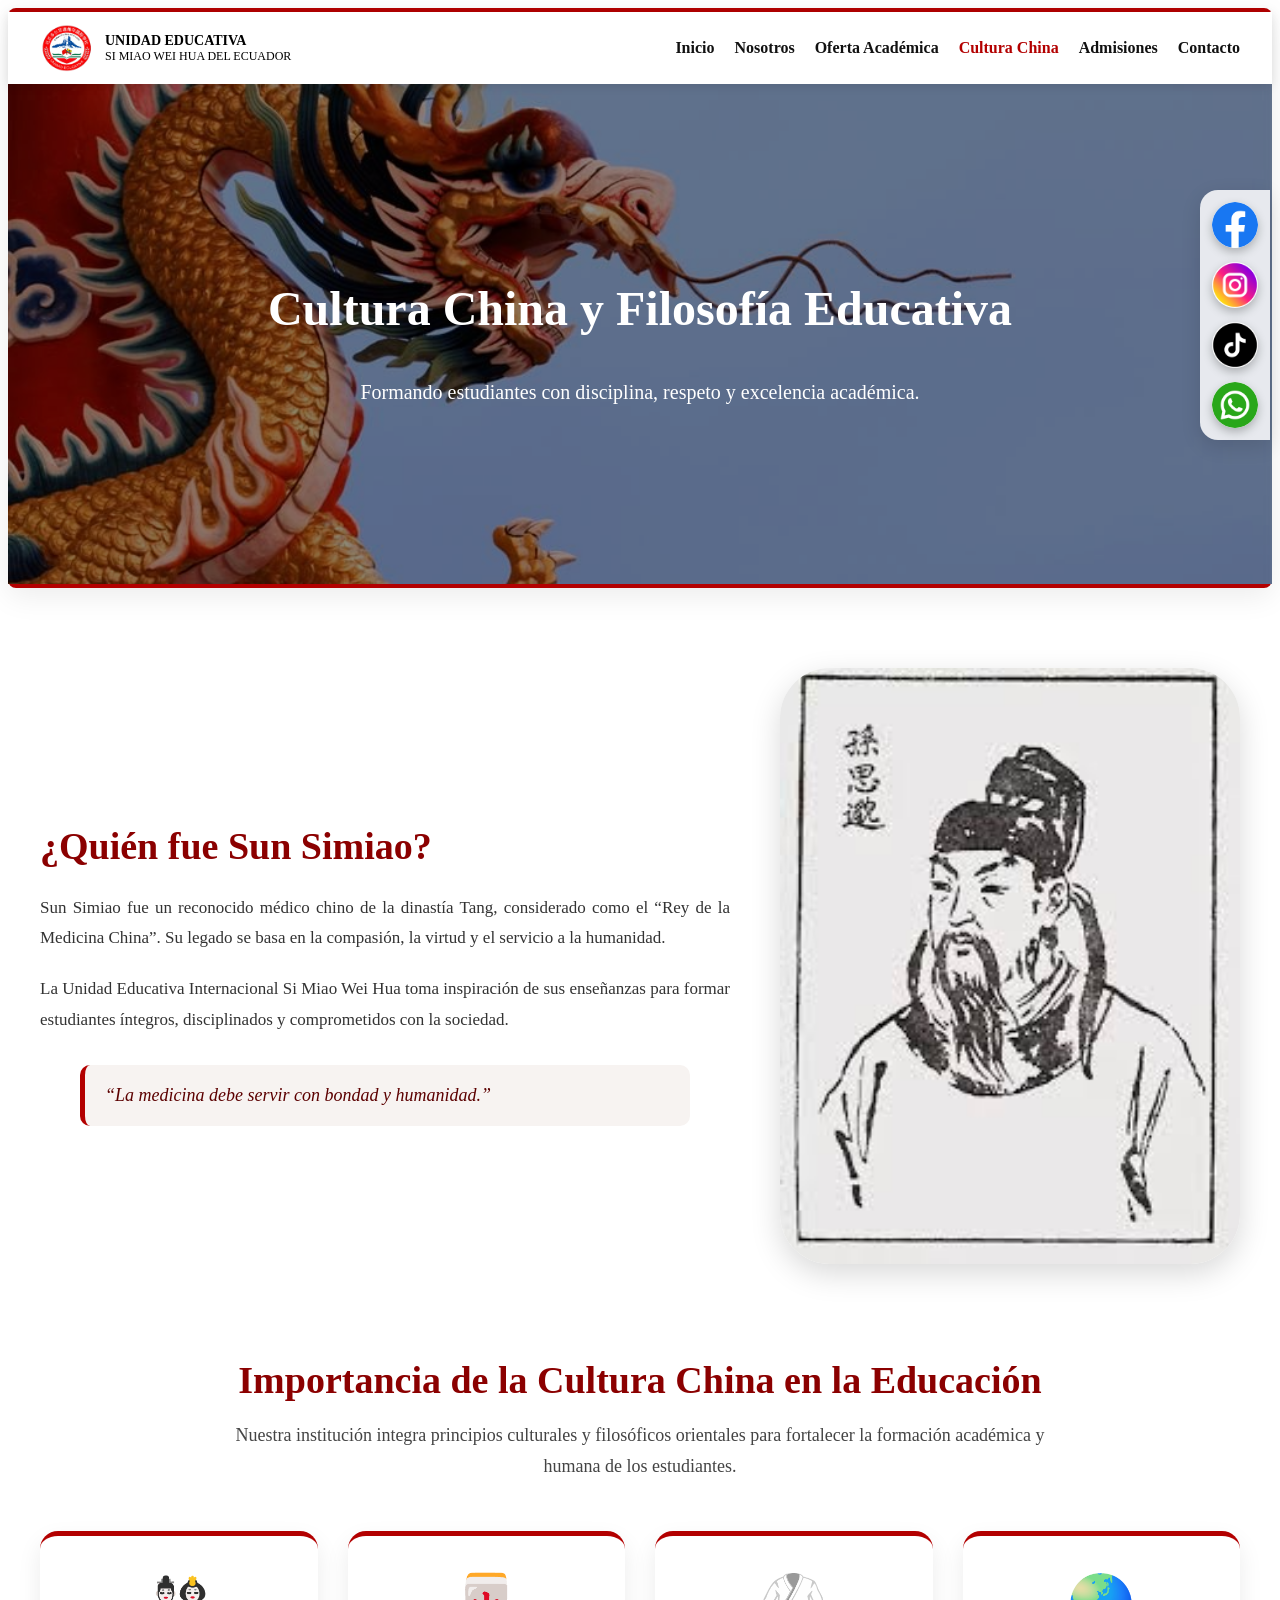
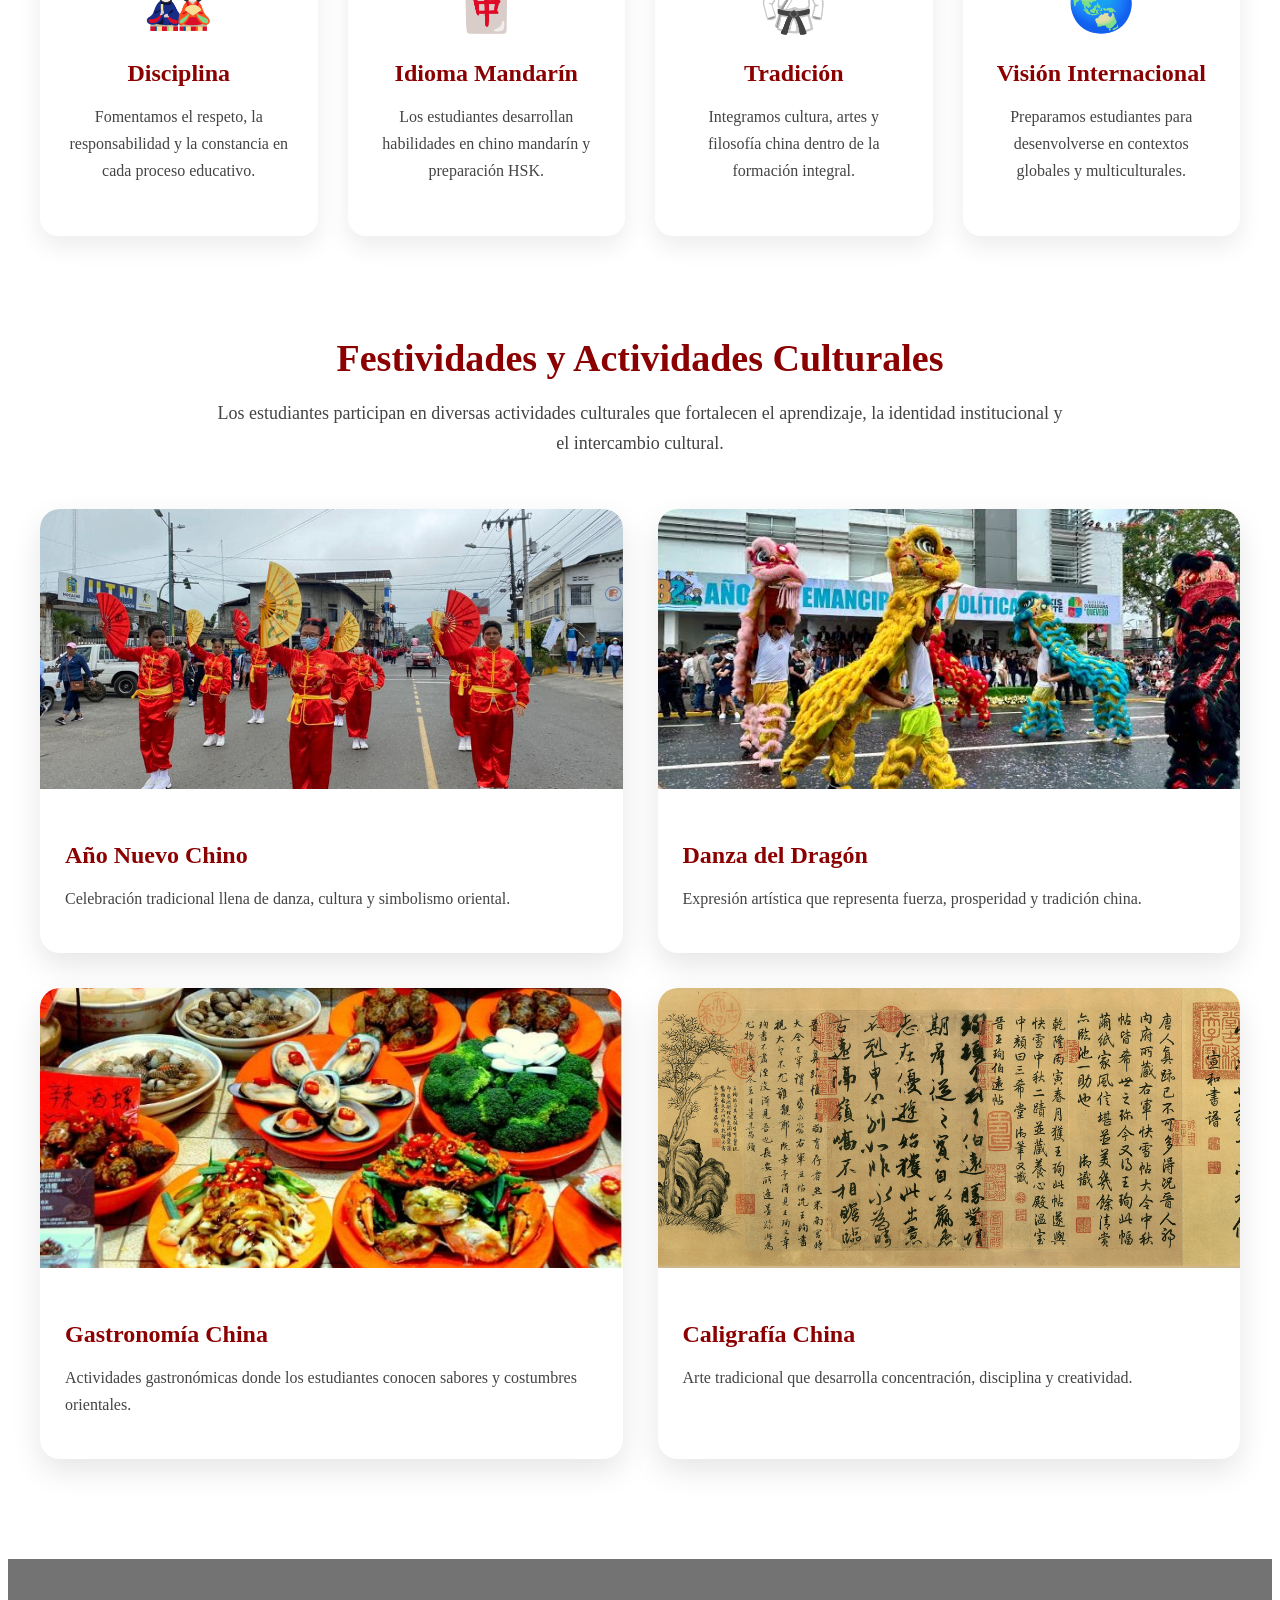
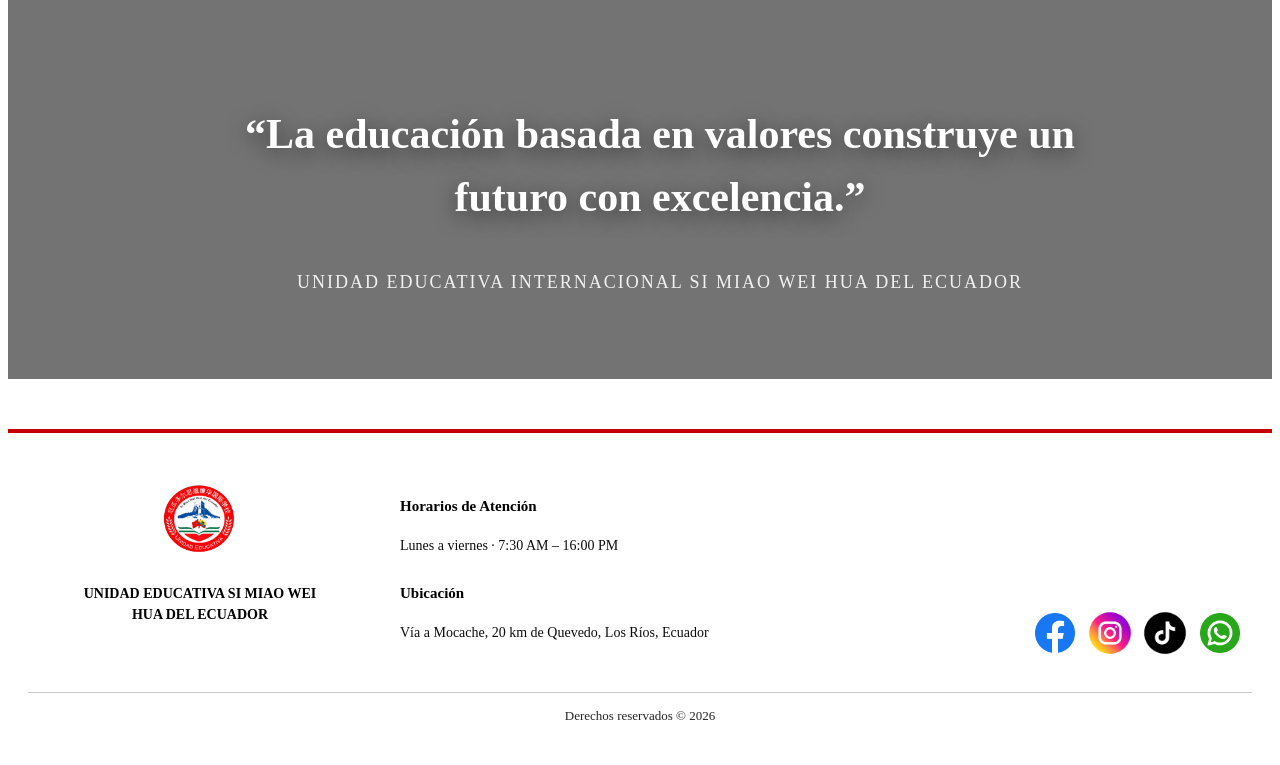
==== commit d979451e: "Correccion de imagenes 2" ====
--- a/culturaChina.html
+++ b/culturaChina.html
@@ -227,7 +227,7 @@
         <!-- TARJETA 1 -->
         <div class="fest-card">
 
-            <img src="Imagen/añoNuevo.jpg" alt="Año Nuevo Chino">
+            <img src="Imagen/añonuevo.jpeg" alt="Año Nuevo Chino">
 
             <div class="fest-info">
                 <h3>Año Nuevo Chino</h3>
@@ -243,7 +243,7 @@
         <!-- TARJETA 2 -->
         <div class="fest-card">
 
-            <img src="Imagen/danzaDragon.jpg" alt="Danza del Dragón">
+            <img src="Imagen/Ddragon.jpg" alt="Danza del Dragón">
 
             <div class="fest-info">
                 <h3>Danza del Dragón</h3>
@@ -259,7 +259,7 @@
         <!-- TARJETA 3 -->
         <div class="fest-card">
 
-            <img src="Imagen/gastronomiaChina.jpg" alt="Gastronomía China">
+            <img src="Imagen/gastronomiachi.jpg" alt="Gastronomía China">
 
             <div class="fest-info">
                 <h3>Gastronomía China</h3>
@@ -275,7 +275,7 @@
         <!-- TARJETA 4 -->
         <div class="fest-card">
 
-            <img src="Imagen/caligrafia.jpg" alt="Caligrafía China">
+            <img src="Imagen/caligrafia.png" alt="Caligrafía China">
 
             <div class="fest-info">
                 <h3>Caligrafía China</h3>
--- a/estilo.css
+++ b/estilo.css
@@ -2993,4 +2993,9 @@
         font-size: 30px;
     }
 
-}+}
+
+
+/* =========================================================
+  COLOR DEL BOTON MODO OSCURO O BLANCO
+========================================================= */
